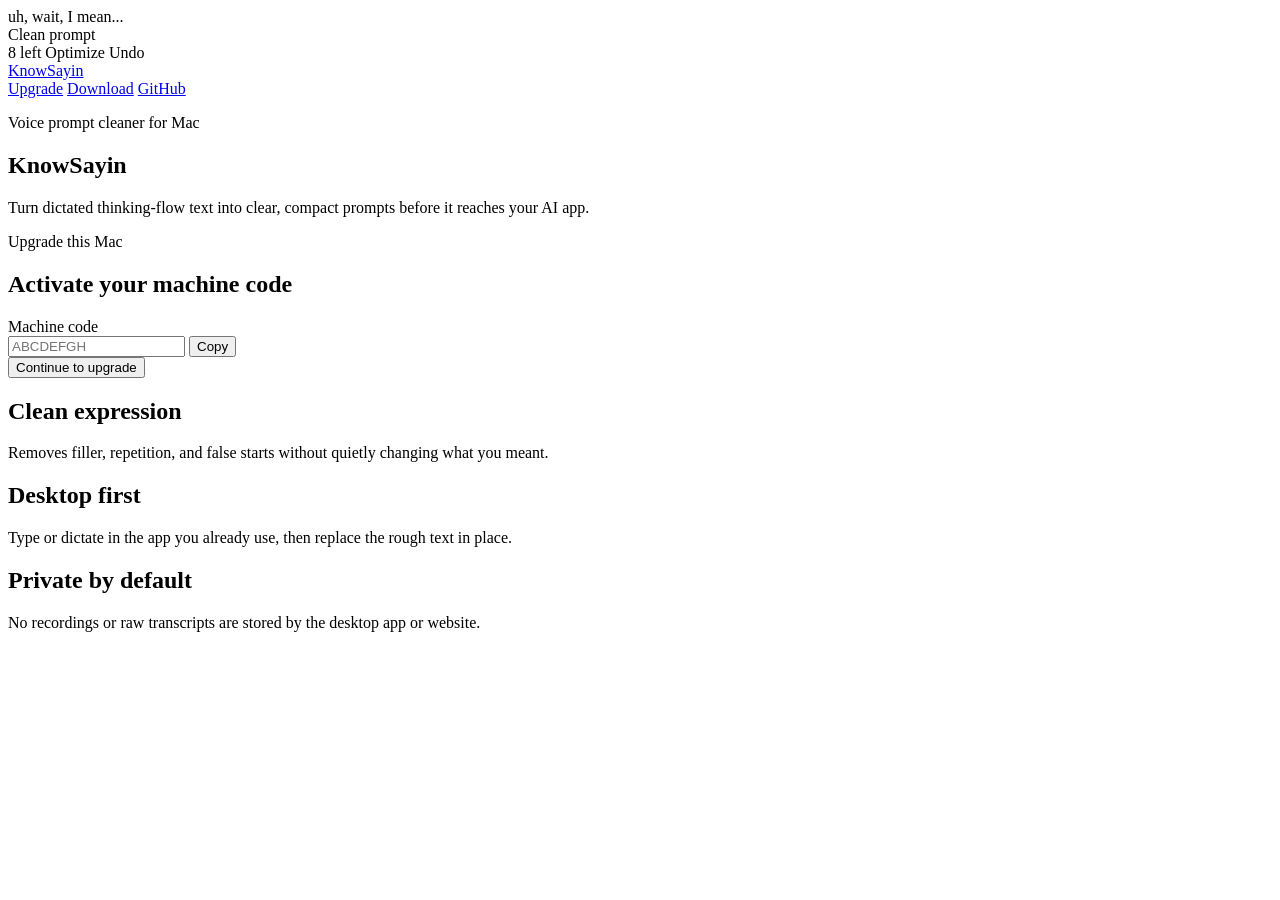
==== site/index.html @ 6a9e1db8 "Add public root website" ====
<!doctype html>
<html lang="en">
  <head>
    <meta charset="utf-8" />
    <meta name="viewport" content="width=device-width, initial-scale=1, viewport-fit=cover" />
    <meta name="theme-color" content="#101418" />
    <title>KnowSayin</title>
    <meta
      name="description"
      content="KnowSayin cleans dictated thinking-flow text into concise prompts while preserving intent."
    />
    <link rel="stylesheet" href="/static/site.css" />
  </head>
  <body>
    <main>
      <section class="hero" aria-labelledby="heroTitle">
        <div class="scene" aria-hidden="true">
          <div class="scene-layer scene-layer-back"></div>
          <div class="transcript transcript-raw">
            <span class="line wide"></span>
            <span class="line"></span>
            <span class="line short"></span>
            <span class="phrase">uh, wait, I mean...</span>
          </div>
          <div class="transcript transcript-clean">
            <span class="badge">Clean prompt</span>
            <span class="line wide"></span>
            <span class="line medium"></span>
            <span class="line"></span>
          </div>
          <div class="floating-app">
            <span class="quota-pill">8 left</span>
            <span class="optimize-pill">Optimize</span>
            <span class="undo-pill">Undo</span>
          </div>
        </div>

        <header class="site-nav" aria-label="Primary navigation">
          <a class="brand" href="/" aria-label="KnowSayin home">KnowSayin</a>
          <nav>
            <a href="#upgrade">Upgrade</a>
            <a href="/download" id="downloadLink">Download</a>
            <a href="#" id="githubLink">GitHub</a>
          </nav>
        </header>

        <div class="hero-content">
          <div class="hero-copy">
            <p class="eyebrow">Voice prompt cleaner for Mac</p>
            <h1 id="heroTitle">KnowSayin</h1>
            <p class="lede">
              Turn dictated thinking-flow text into clear, compact prompts before it reaches your AI app.
            </p>
          </div>

          <section class="upgrade-tool" id="upgrade" aria-labelledby="upgradeTitle">
            <div class="tool-head">
              <p class="eyebrow">Upgrade this Mac</p>
              <h2 id="upgradeTitle">Activate your machine code</h2>
            </div>
            <form id="checkoutForm" novalidate>
              <label for="machineCode">Machine code</label>
              <div class="code-row">
                <input
                  id="machineCode"
                  name="machineCode"
                  autocomplete="off"
                  inputmode="latin"
                  maxlength="16"
                  placeholder="ABCDEFGH"
                  spellcheck="false"
                />
                <button id="copyCodeButton" class="icon-button" type="button" aria-label="Copy machine code">
                  Copy
                </button>
              </div>
              <button class="primary-button" id="checkoutButton" type="submit">Continue to upgrade</button>
            </form>
            <p class="status" id="statusLine" role="status" aria-live="polite"></p>
          </section>
        </div>
      </section>

      <section class="info-band" aria-label="Product highlights">
        <article>
          <h2>Clean expression</h2>
          <p>Removes filler, repetition, and false starts without quietly changing what you meant.</p>
        </article>
        <article>
          <h2>Desktop first</h2>
          <p>Type or dictate in the app you already use, then replace the rough text in place.</p>
        </article>
        <article>
          <h2>Private by default</h2>
          <p>No recordings or raw transcripts are stored by the desktop app or website.</p>
        </article>
      </section>
    </main>

    <script src="/static/site.js"></script>
  </body>
</html>
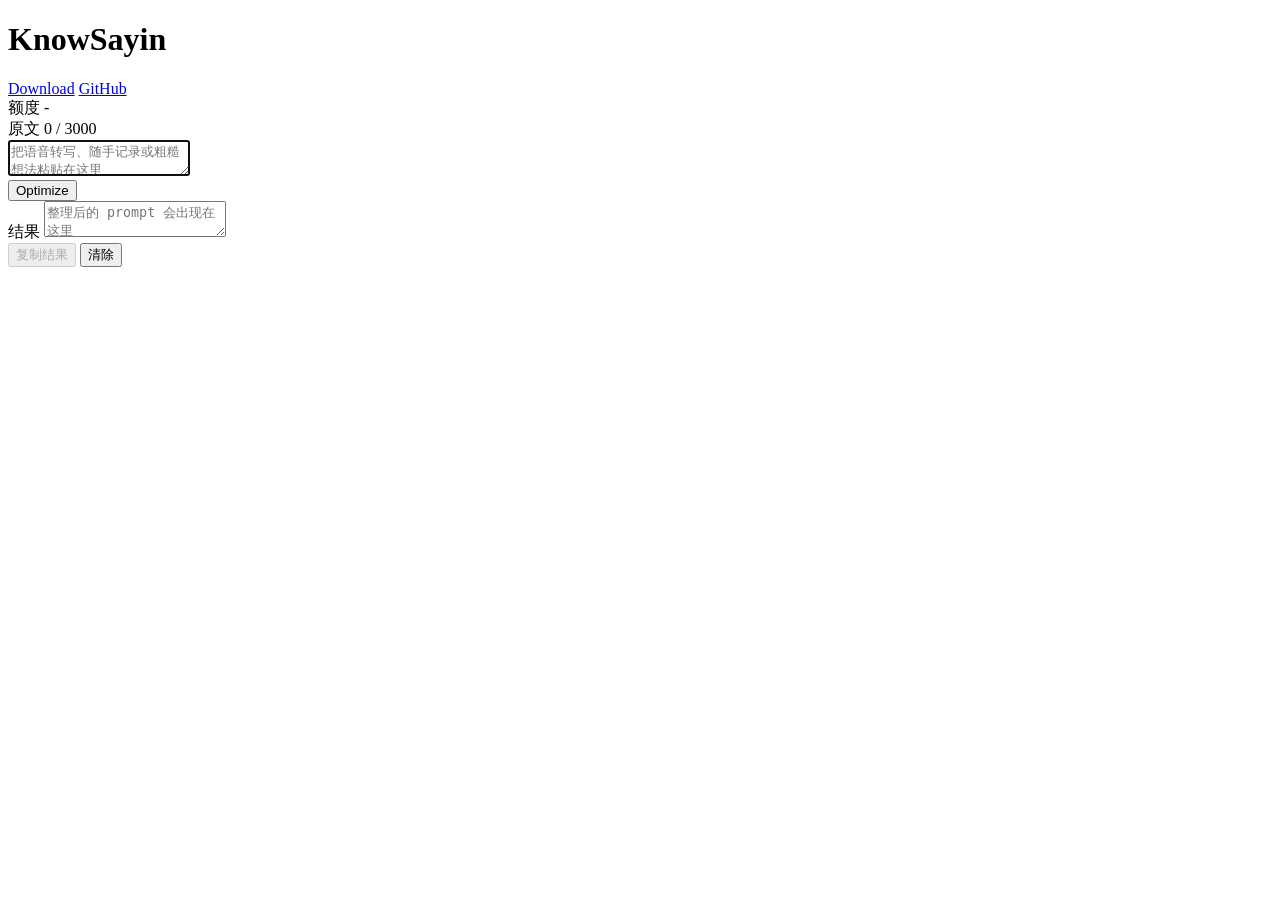
==== commit 80a5c03b: "Make KnowSayin free with homepage cleaner" ====
--- a/site/index.html
+++ b/site/index.html
@@ -1,100 +1,67 @@
 <!doctype html>
-<html lang="en">
+<html lang="zh-CN">
   <head>
     <meta charset="utf-8" />
     <meta name="viewport" content="width=device-width, initial-scale=1, viewport-fit=cover" />
-    <meta name="theme-color" content="#101418" />
+    <meta name="theme-color" content="#080a0d" />
     <title>KnowSayin</title>
     <meta
       name="description"
-      content="KnowSayin cleans dictated thinking-flow text into concise prompts while preserving intent."
+      content="KnowSayin turns rough dictated thinking-flow text into concise prompts while preserving intent."
     />
     <link rel="stylesheet" href="/static/site.css" />
   </head>
   <body>
-    <main>
-      <section class="hero" aria-labelledby="heroTitle">
-        <div class="scene" aria-hidden="true">
-          <div class="scene-layer scene-layer-back"></div>
-          <div class="transcript transcript-raw">
-            <span class="line wide"></span>
-            <span class="line"></span>
-            <span class="line short"></span>
-            <span class="phrase">uh, wait, I mean...</span>
+    <main class="app-shell">
+      <header class="topbar">
+        <h1>KnowSayin</h1>
+        <div class="top-actions">
+          <a href="/download" id="downloadLink">Download</a>
+          <a href="#" id="githubLink">GitHub</a>
+          <div class="quota" id="quotaLine">额度 -</div>
+        </div>
+      </header>
+
+      <section class="extra-panel" id="extraPanel" aria-labelledby="extraTitle" hidden>
+        <div class="extra-head">
+          <div>
+            <p class="eyebrow">Get extra</p>
+            <h2 id="extraTitle">选一句好话，免费补满额度</h2>
           </div>
-          <div class="transcript transcript-clean">
-            <span class="badge">Clean prompt</span>
-            <span class="line wide"></span>
-            <span class="line medium"></span>
-            <span class="line"></span>
-          </div>
-          <div class="floating-app">
-            <span class="quota-pill">8 left</span>
-            <span class="optimize-pill">Optimize</span>
-            <span class="undo-pill">Undo</span>
-          </div>
+          <p class="machine-line" id="machineLine"></p>
         </div>
-
-        <header class="site-nav" aria-label="Primary navigation">
-          <a class="brand" href="/" aria-label="KnowSayin home">KnowSayin</a>
-          <nav>
-            <a href="#upgrade">Upgrade</a>
-            <a href="/download" id="downloadLink">Download</a>
-            <a href="#" id="githubLink">GitHub</a>
-          </nav>
-        </header>
-
-        <div class="hero-content">
-          <div class="hero-copy">
-            <p class="eyebrow">Voice prompt cleaner for Mac</p>
-            <h1 id="heroTitle">KnowSayin</h1>
-            <p class="lede">
-              Turn dictated thinking-flow text into clear, compact prompts before it reaches your AI app.
-            </p>
-          </div>
-
-          <section class="upgrade-tool" id="upgrade" aria-labelledby="upgradeTitle">
-            <div class="tool-head">
-              <p class="eyebrow">Upgrade this Mac</p>
-              <h2 id="upgradeTitle">Activate your machine code</h2>
-            </div>
-            <form id="checkoutForm" novalidate>
-              <label for="machineCode">Machine code</label>
-              <div class="code-row">
-                <input
-                  id="machineCode"
-                  name="machineCode"
-                  autocomplete="off"
-                  inputmode="latin"
-                  maxlength="16"
-                  placeholder="ABCDEFGH"
-                  spellcheck="false"
-                />
-                <button id="copyCodeButton" class="icon-button" type="button" aria-label="Copy machine code">
-                  Copy
-                </button>
-              </div>
-              <button class="primary-button" id="checkoutButton" type="submit">Continue to upgrade</button>
-            </form>
-            <p class="status" id="statusLine" role="status" aria-live="polite"></p>
-          </section>
-        </div>
+        <div class="compliment-grid" id="complimentGrid" role="listbox" aria-label="Compliment options"></div>
+        <button class="primary" id="extraButton" type="button">提交</button>
       </section>
 
-      <section class="info-band" aria-label="Product highlights">
-        <article>
-          <h2>Clean expression</h2>
-          <p>Removes filler, repetition, and false starts without quietly changing what you meant.</p>
-        </article>
-        <article>
-          <h2>Desktop first</h2>
-          <p>Type or dictate in the app you already use, then replace the rough text in place.</p>
-        </article>
-        <article>
-          <h2>Private by default</h2>
-          <p>No recordings or raw transcripts are stored by the desktop app or website.</p>
-        </article>
+      <section class="editor">
+        <div class="field-meta">
+          <label for="sourceText">原文</label>
+          <span id="charCount">0 / 3000</span>
+        </div>
+        <textarea
+          id="sourceText"
+          autofocus
+          maxlength="3000"
+          placeholder="把语音转写、随手记录或粗糙想法粘贴在这里"
+        ></textarea>
       </section>
+
+      <div class="primary-actions">
+        <button id="optimizeButton" class="primary" type="button">Optimize</button>
+      </div>
+
+      <section class="editor result-editor">
+        <label for="resultText">结果</label>
+        <textarea id="resultText" readonly placeholder="整理后的 prompt 会出现在这里"></textarea>
+      </section>
+
+      <div class="secondary-actions">
+        <button id="copyButton" type="button" disabled>复制结果</button>
+        <button id="clearButton" type="button">清除</button>
+      </div>
+
+      <p class="status" id="statusLine" role="status" aria-live="polite"></p>
     </main>
 
     <script src="/static/site.js"></script>
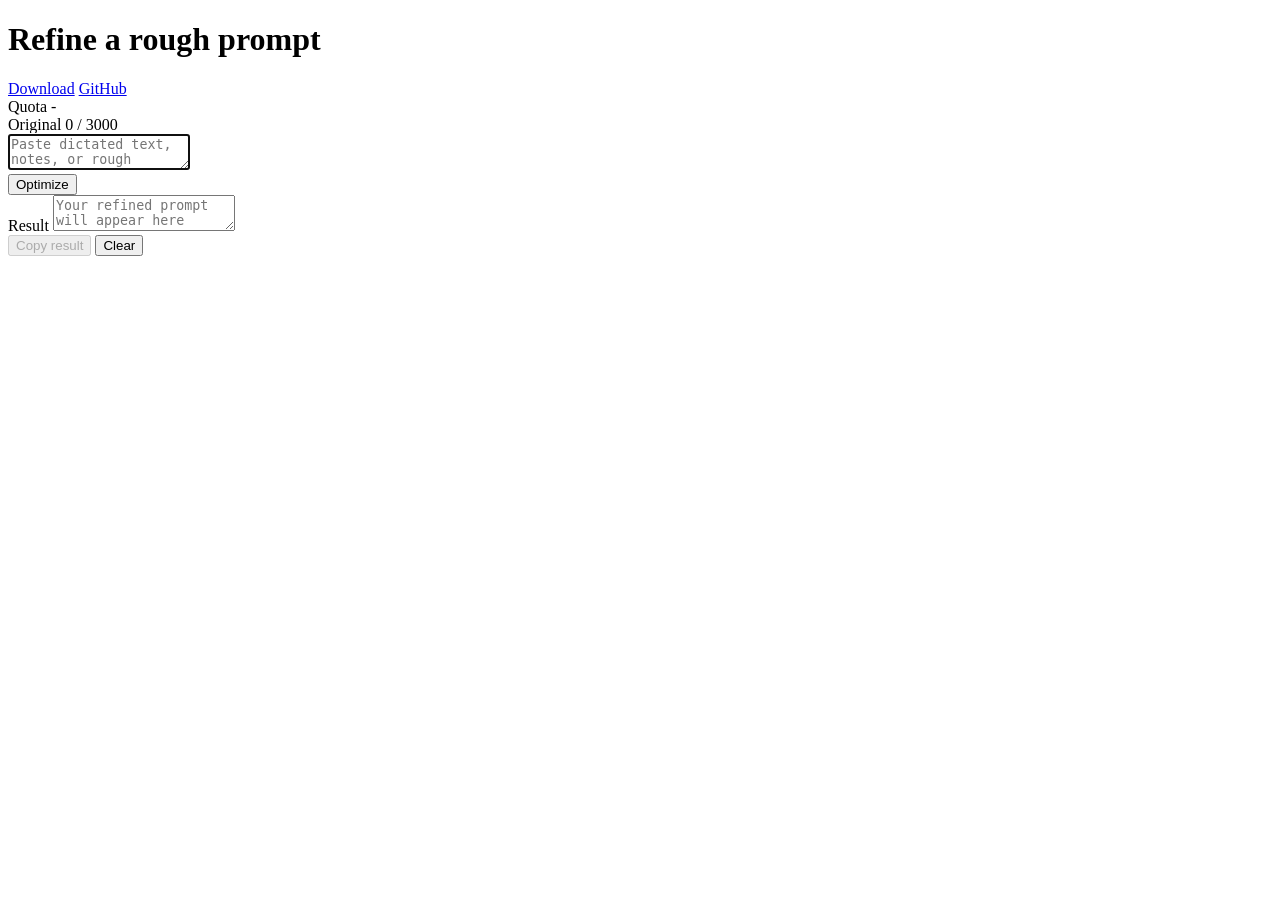
==== commit 02c70f11: "Localize extra refill page" ====
--- a/site/index.html
+++ b/site/index.html
@@ -14,36 +14,36 @@
   <body>
     <main class="app-shell">
       <header class="topbar">
-        <h1>KnowSayin</h1>
+        <h1 id="pageTitle" data-i18n="headline">Refine a rough prompt</h1>
         <div class="top-actions">
           <a href="/download" id="downloadLink">Download</a>
           <a href="#" id="githubLink">GitHub</a>
-          <div class="quota" id="quotaLine">额度 -</div>
+          <div class="quota" id="quotaLine">Quota -</div>
         </div>
       </header>
 
       <section class="extra-panel" id="extraPanel" aria-labelledby="extraTitle" hidden>
         <div class="extra-head">
           <div>
-            <p class="eyebrow">Get extra</p>
-            <h2 id="extraTitle">选一句好话，免费补满额度</h2>
+            <p class="eyebrow" data-i18n="getExtraEyebrow">Get extra</p>
+            <h2 id="extraTitle" data-i18n="extraTitle">Send the author a nice note to refill for free</h2>
           </div>
           <p class="machine-line" id="machineLine"></p>
         </div>
         <div class="compliment-grid" id="complimentGrid" role="listbox" aria-label="Compliment options"></div>
-        <button class="primary" id="extraButton" type="button">提交</button>
+        <button class="primary" id="extraButton" type="button" data-i18n="extraSubmit">Send and refill</button>
       </section>
 
       <section class="editor">
         <div class="field-meta">
-          <label for="sourceText">原文</label>
+          <label for="sourceText" data-i18n="sourceLabel">Original</label>
           <span id="charCount">0 / 3000</span>
         </div>
         <textarea
           id="sourceText"
           autofocus
           maxlength="3000"
-          placeholder="把语音转写、随手记录或粗糙想法粘贴在这里"
+          placeholder="Paste dictated text, notes, or rough thoughts here"
         ></textarea>
       </section>
 
@@ -52,13 +52,13 @@
       </div>
 
       <section class="editor result-editor">
-        <label for="resultText">结果</label>
-        <textarea id="resultText" readonly placeholder="整理后的 prompt 会出现在这里"></textarea>
+        <label for="resultText" data-i18n="resultLabel">Result</label>
+        <textarea id="resultText" readonly placeholder="Your refined prompt will appear here"></textarea>
       </section>
 
       <div class="secondary-actions">
-        <button id="copyButton" type="button" disabled>复制结果</button>
-        <button id="clearButton" type="button">清除</button>
+        <button id="copyButton" type="button" disabled data-i18n="copyButton">Copy result</button>
+        <button id="clearButton" type="button" data-i18n="clearButton">Clear</button>
       </div>
 
       <p class="status" id="statusLine" role="status" aria-live="polite"></p>
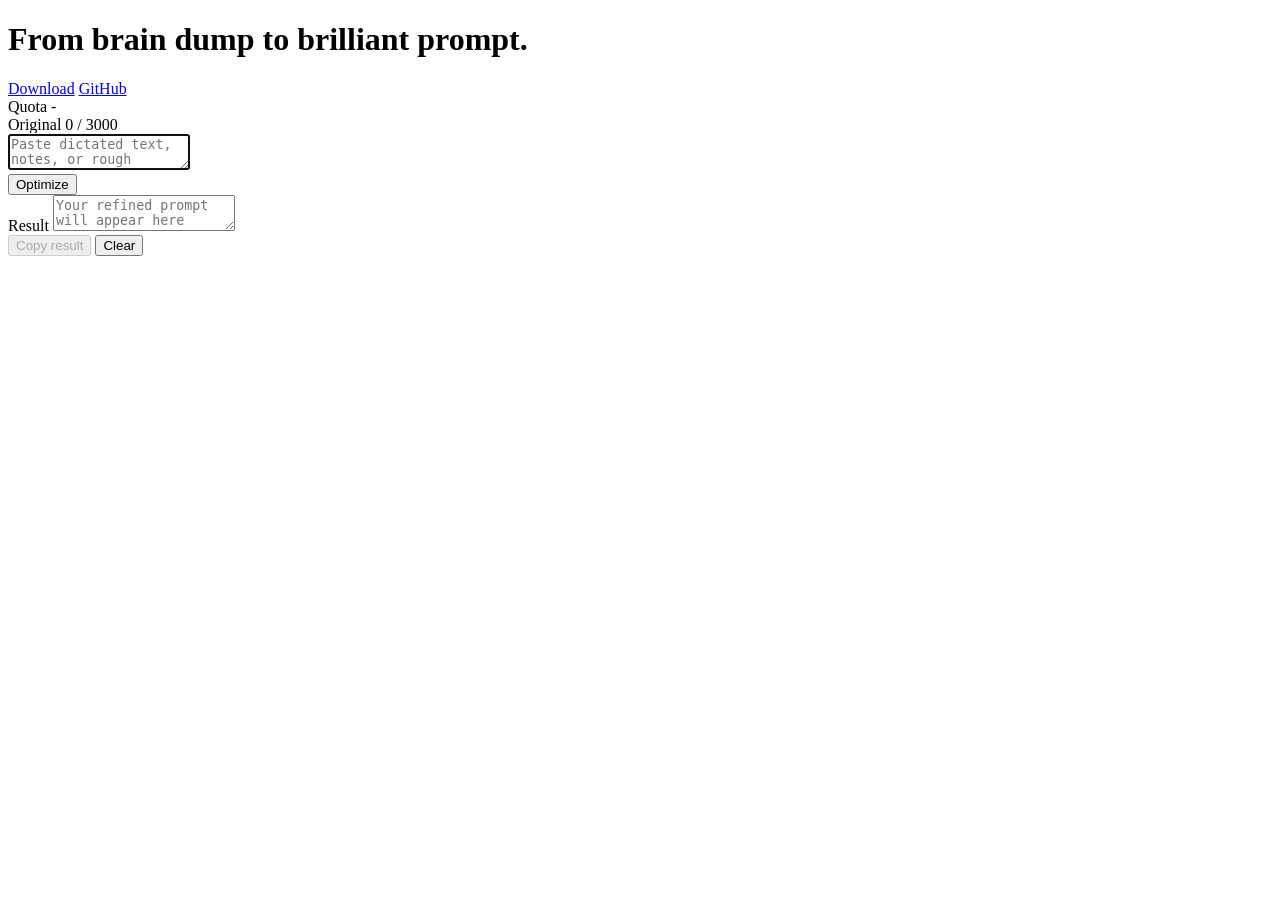
==== commit 1c6fa1fb: "Update homepage titles" ====
--- a/site/index.html
+++ b/site/index.html
@@ -4,7 +4,7 @@
     <meta charset="utf-8" />
     <meta name="viewport" content="width=device-width, initial-scale=1, viewport-fit=cover" />
     <meta name="theme-color" content="#080a0d" />
-    <title>KnowSayin</title>
+    <title>From brain dump to brilliant prompt.</title>
     <meta
       name="description"
       content="KnowSayin turns rough dictated thinking-flow text into concise prompts while preserving intent."
@@ -14,7 +14,7 @@
   <body>
     <main class="app-shell">
       <header class="topbar">
-        <h1 id="pageTitle" data-i18n="headline">Refine a rough prompt</h1>
+        <h1 id="pageTitle" data-i18n="headline">From brain dump to brilliant prompt.</h1>
         <div class="top-actions">
           <a href="/download" id="downloadLink">Download</a>
           <a href="#" id="githubLink">GitHub</a>
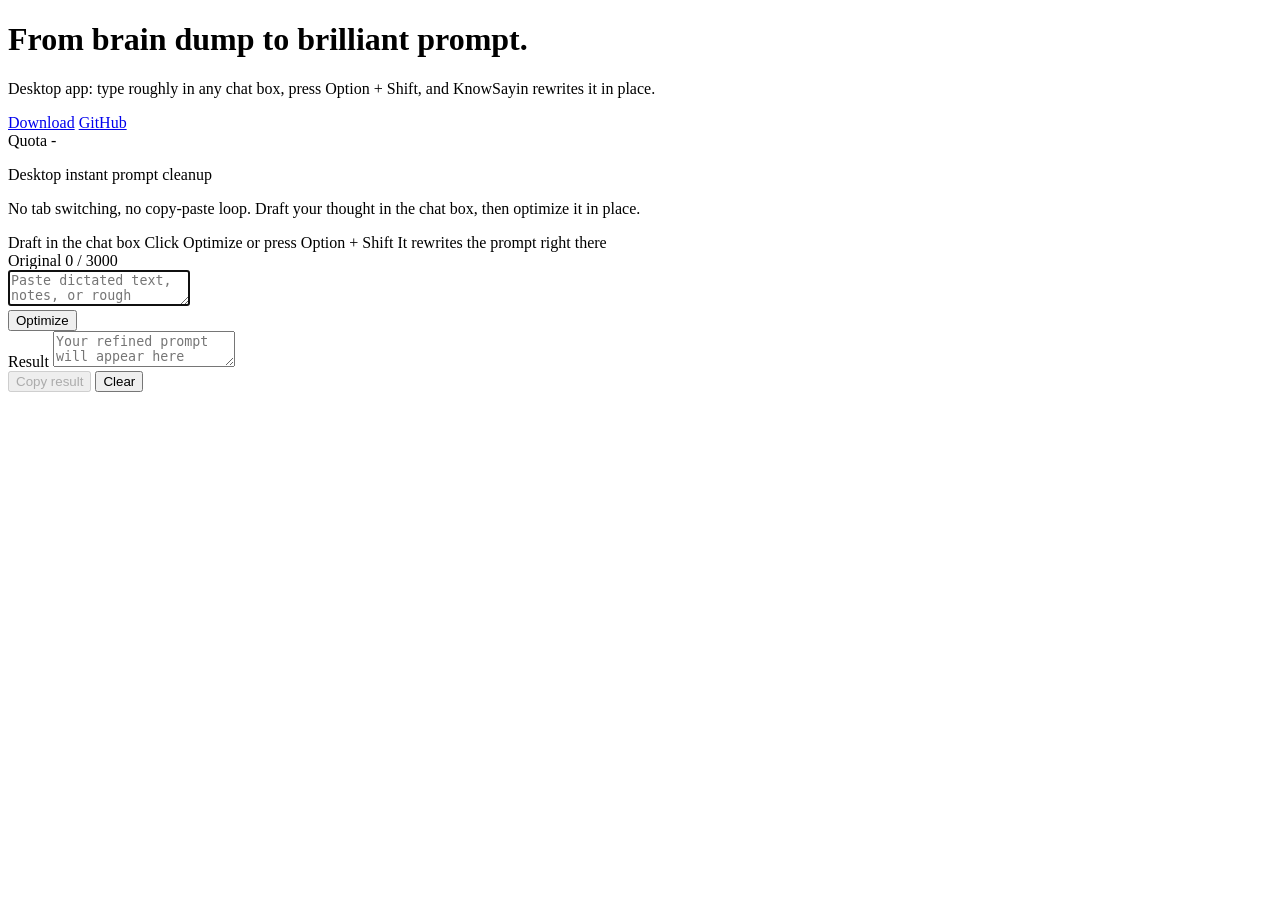
==== commit c0e79575: "Highlight desktop instant cleanup" ====
--- a/site/index.html
+++ b/site/index.html
@@ -14,13 +14,32 @@
   <body>
     <main class="app-shell">
       <header class="topbar">
-        <h1 id="pageTitle" data-i18n="headline">From brain dump to brilliant prompt.</h1>
+        <div class="headline-block">
+          <h1 id="pageTitle" data-i18n="headline">From brain dump to brilliant prompt.</h1>
+          <p class="headline-sub" data-i18n="headlineSub">
+            Desktop app: type roughly in any chat box, press Option + Shift, and KnowSayin rewrites it in place.
+          </p>
+        </div>
         <div class="top-actions">
           <a href="/download" id="downloadLink">Download</a>
           <a href="#" id="githubLink">GitHub</a>
           <div class="quota" id="quotaLine">Quota -</div>
         </div>
       </header>
+
+      <section class="desktop-strip" aria-labelledby="desktopTitle">
+        <div>
+          <p class="eyebrow" id="desktopTitle" data-i18n="desktopKicker">Desktop instant prompt cleanup</p>
+          <p class="desktop-lead" data-i18n="desktopLead">
+            No tab switching, no copy-paste loop. Draft your thought in the chat box, then optimize it in place.
+          </p>
+        </div>
+        <div class="instant-steps" aria-label="Desktop app steps">
+          <span data-i18n="desktopStepDraft">Draft in the chat box</span>
+          <span data-i18n="desktopStepTrigger">Click Optimize or press Option + Shift</span>
+          <span data-i18n="desktopStepReplace">It rewrites the prompt right there</span>
+        </div>
+      </section>
 
       <section class="extra-panel" id="extraPanel" aria-labelledby="extraTitle" hidden>
         <div class="extra-head">
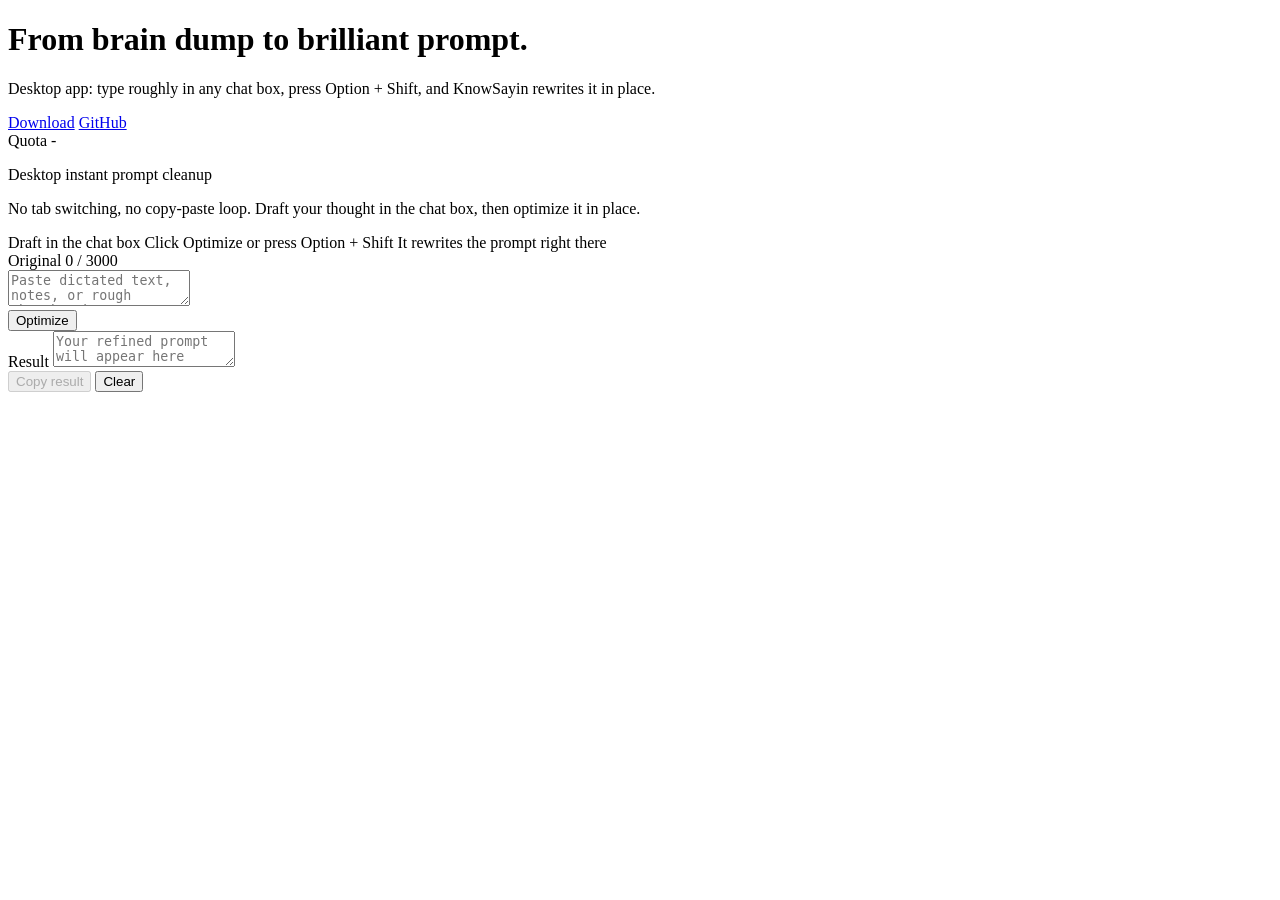
==== commit 4f590b73: "Improve mobile homepage layout" ====
--- a/site/index.html
+++ b/site/index.html
@@ -60,7 +60,6 @@
         </div>
         <textarea
           id="sourceText"
-          autofocus
           maxlength="3000"
           placeholder="Paste dictated text, notes, or rough thoughts here"
         ></textarea>
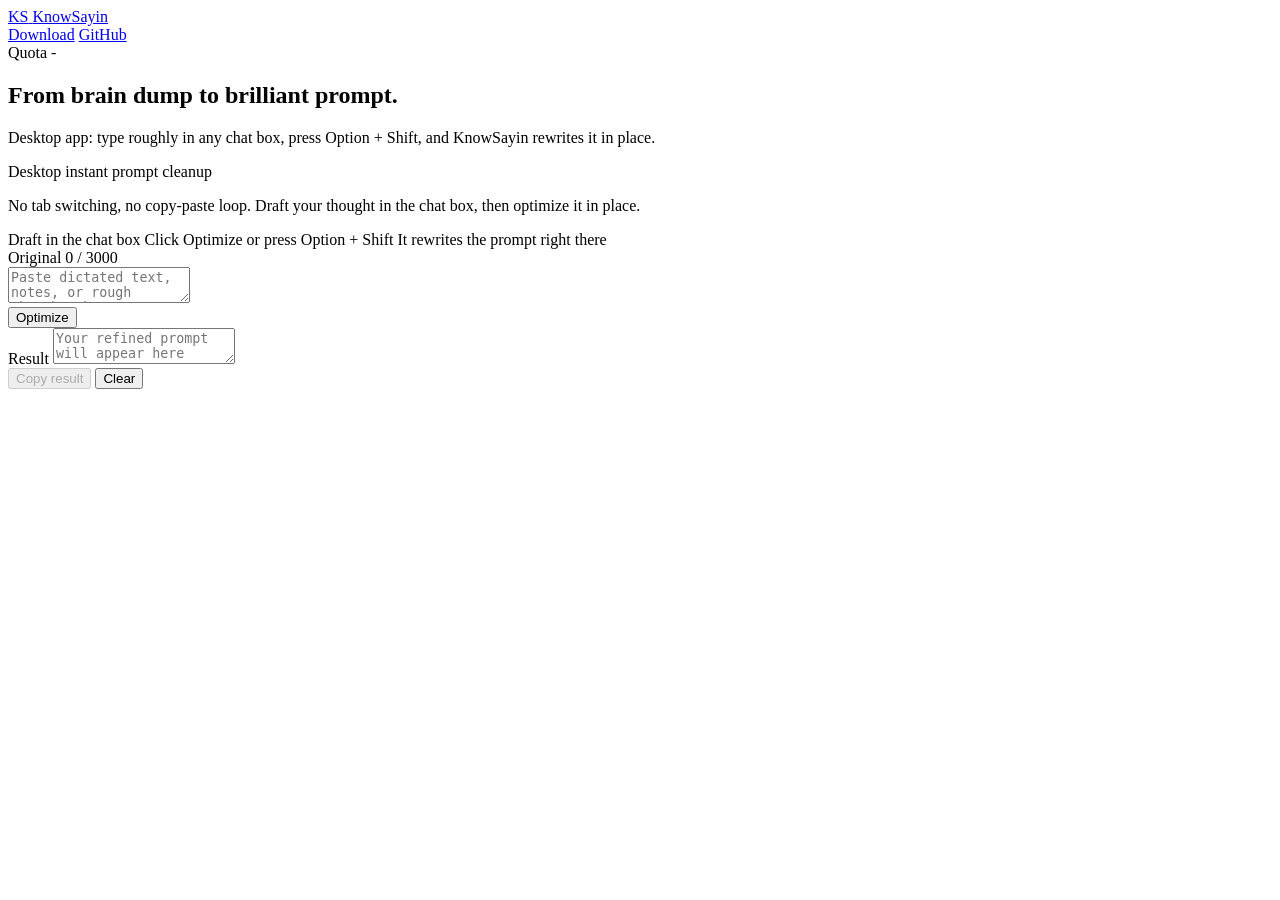
==== commit ce56a6f6: "Refresh public site design" ====
--- a/site/index.html
+++ b/site/index.html
@@ -13,32 +13,39 @@
   </head>
   <body>
     <main class="app-shell">
-      <header class="topbar">
+      <header class="site-header">
+        <a class="brand" href="/" aria-label="KnowSayin">
+          <span class="brand-mark">KS</span>
+          <span>KnowSayin</span>
+        </a>
+        <nav class="top-actions" aria-label="Primary">
+          <a href="/download" id="downloadLink">Download</a>
+          <a href="#" id="githubLink">GitHub</a>
+          <div class="quota" id="quotaLine">Quota -</div>
+        </nav>
+      </header>
+
+      <section class="intro" aria-labelledby="pageTitle">
         <div class="headline-block">
           <h1 id="pageTitle" data-i18n="headline">From brain dump to brilliant prompt.</h1>
           <p class="headline-sub" data-i18n="headlineSub">
             Desktop app: type roughly in any chat box, press Option + Shift, and KnowSayin rewrites it in place.
           </p>
         </div>
-        <div class="top-actions">
-          <a href="/download" id="downloadLink">Download</a>
-          <a href="#" id="githubLink">GitHub</a>
-          <div class="quota" id="quotaLine">Quota -</div>
-        </div>
-      </header>
 
-      <section class="desktop-strip" aria-labelledby="desktopTitle">
-        <div>
-          <p class="eyebrow" id="desktopTitle" data-i18n="desktopKicker">Desktop instant prompt cleanup</p>
-          <p class="desktop-lead" data-i18n="desktopLead">
-            No tab switching, no copy-paste loop. Draft your thought in the chat box, then optimize it in place.
-          </p>
-        </div>
-        <div class="instant-steps" aria-label="Desktop app steps">
-          <span data-i18n="desktopStepDraft">Draft in the chat box</span>
-          <span data-i18n="desktopStepTrigger">Click Optimize or press Option + Shift</span>
-          <span data-i18n="desktopStepReplace">It rewrites the prompt right there</span>
-        </div>
+        <section class="desktop-strip" aria-labelledby="desktopTitle">
+          <div>
+            <p class="eyebrow" id="desktopTitle" data-i18n="desktopKicker">Desktop instant prompt cleanup</p>
+            <p class="desktop-lead" data-i18n="desktopLead">
+              No tab switching, no copy-paste loop. Draft your thought in the chat box, then optimize it in place.
+            </p>
+          </div>
+          <div class="instant-steps" aria-label="Desktop app steps">
+            <span data-i18n="desktopStepDraft">Draft in the chat box</span>
+            <span data-i18n="desktopStepTrigger">Click Optimize or press Option + Shift</span>
+            <span data-i18n="desktopStepReplace">It rewrites the prompt right there</span>
+          </div>
+        </section>
       </section>
 
       <section class="extra-panel" id="extraPanel" aria-labelledby="extraTitle" hidden>
@@ -53,33 +60,35 @@
         <button class="primary" id="extraButton" type="button" data-i18n="extraSubmit">Send and refill</button>
       </section>
 
-      <section class="editor">
-        <div class="field-meta">
-          <label for="sourceText" data-i18n="sourceLabel">Original</label>
-          <span id="charCount">0 / 3000</span>
+      <section class="workbench" aria-label="Prompt cleaner">
+        <section class="editor source-editor">
+          <div class="field-meta">
+            <label for="sourceText" data-i18n="sourceLabel">Original</label>
+            <span id="charCount">0 / 3000</span>
+          </div>
+          <textarea
+            id="sourceText"
+            maxlength="3000"
+            placeholder="Paste dictated text, notes, or rough thoughts here"
+          ></textarea>
+        </section>
+
+        <div class="primary-actions">
+          <button id="optimizeButton" class="primary" type="button">Optimize</button>
         </div>
-        <textarea
-          id="sourceText"
-          maxlength="3000"
-          placeholder="Paste dictated text, notes, or rough thoughts here"
-        ></textarea>
+
+        <section class="editor result-editor">
+          <label for="resultText" data-i18n="resultLabel">Result</label>
+          <textarea id="resultText" readonly placeholder="Your refined prompt will appear here"></textarea>
+        </section>
+
+        <div class="secondary-actions">
+          <button id="copyButton" type="button" disabled data-i18n="copyButton">Copy result</button>
+          <button id="clearButton" type="button" data-i18n="clearButton">Clear</button>
+        </div>
+
+        <p class="status" id="statusLine" role="status" aria-live="polite"></p>
       </section>
-
-      <div class="primary-actions">
-        <button id="optimizeButton" class="primary" type="button">Optimize</button>
-      </div>
-
-      <section class="editor result-editor">
-        <label for="resultText" data-i18n="resultLabel">Result</label>
-        <textarea id="resultText" readonly placeholder="Your refined prompt will appear here"></textarea>
-      </section>
-
-      <div class="secondary-actions">
-        <button id="copyButton" type="button" disabled data-i18n="copyButton">Copy result</button>
-        <button id="clearButton" type="button" data-i18n="clearButton">Clear</button>
-      </div>
-
-      <p class="status" id="statusLine" role="status" aria-live="polite"></p>
     </main>
 
     <script src="/static/site.js"></script>
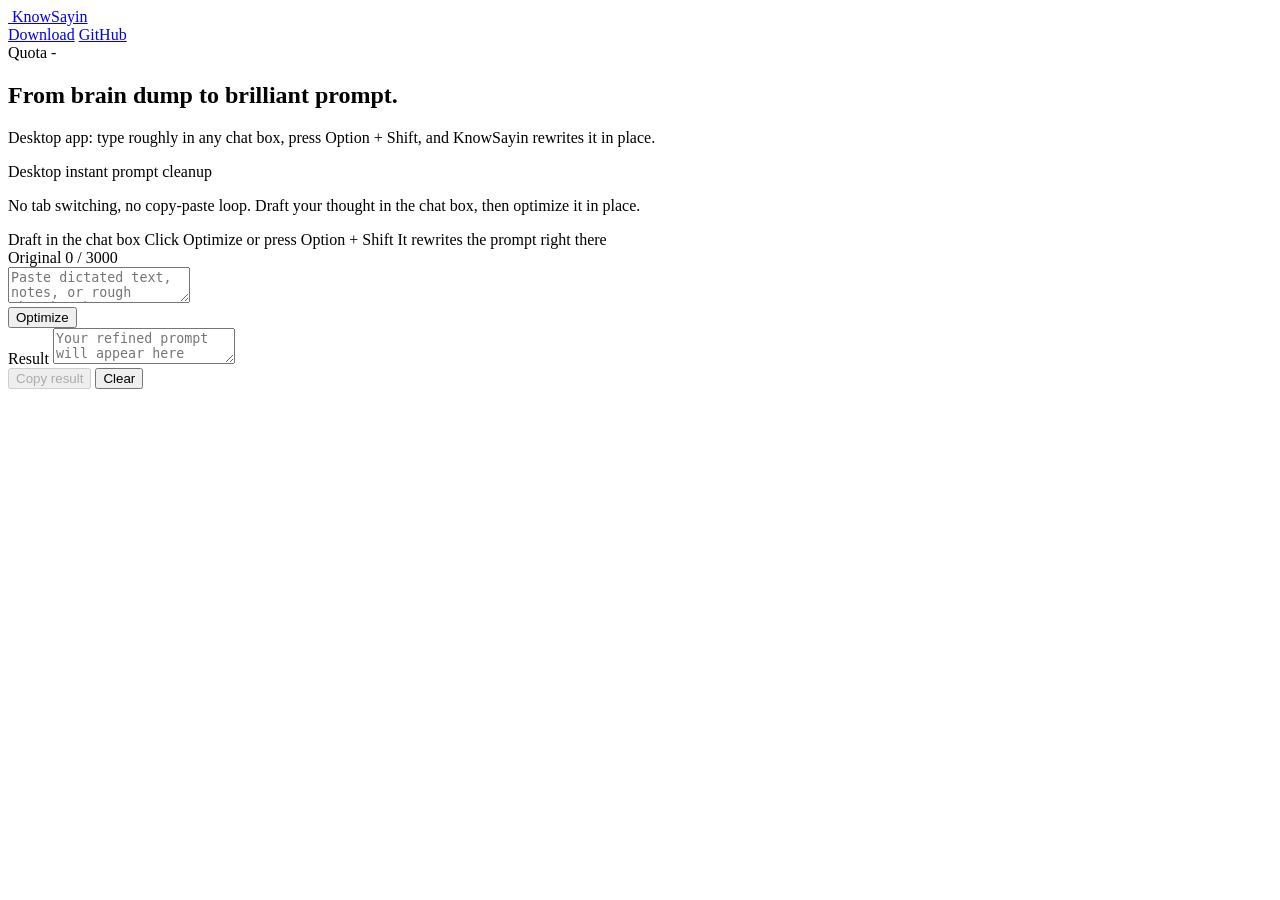
==== commit 94c0618b: "Add macOS share and download release flow" ====
--- a/site/index.html
+++ b/site/index.html
@@ -9,13 +9,19 @@
       name="description"
       content="KnowSayin turns rough dictated thinking-flow text into concise prompts while preserving intent."
     />
+    <link rel="icon" href="/static/icon.svg" type="image/svg+xml" />
+    <link rel="icon" href="/static/favicon-32.png" sizes="32x32" />
+    <link rel="apple-touch-icon" href="/static/apple-touch-icon.png" />
+    <link rel="manifest" href="/static/manifest.webmanifest" />
     <link rel="stylesheet" href="/static/site.css" />
   </head>
   <body>
     <main class="app-shell">
       <header class="site-header">
         <a class="brand" href="/" aria-label="KnowSayin">
-          <span class="brand-mark">KS</span>
+          <span class="brand-mark" aria-hidden="true">
+            <img src="/static/icon.svg" alt="" />
+          </span>
           <span>KnowSayin</span>
         </a>
         <nav class="top-actions" aria-label="Primary">
